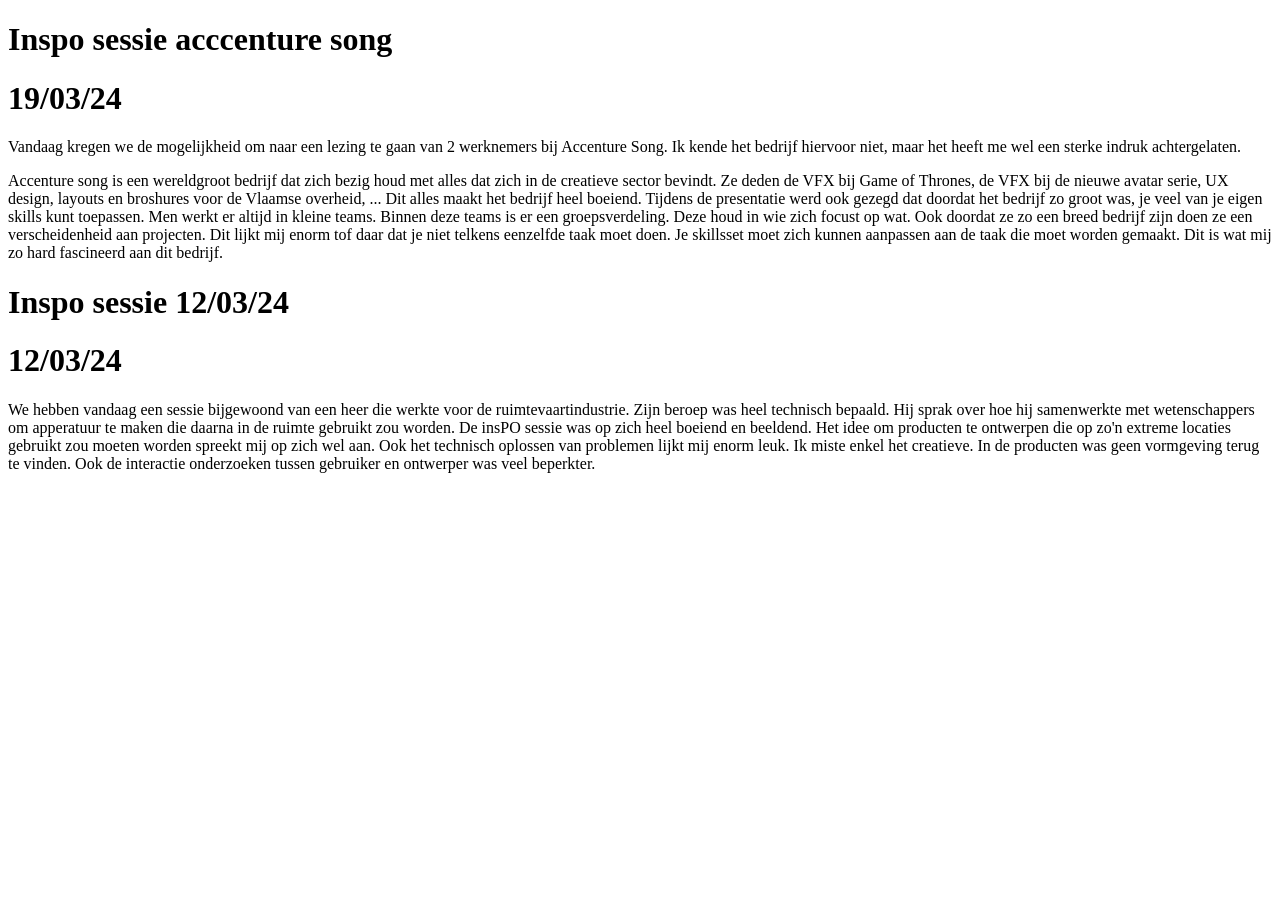
==== index.html @ 51ac7e2a "filename" ====
<!DOCTYPE html>
<html>

<head>
  <link rel="stylesheet" href="blog.css">
  <title> Blog Evert Vantongerloo </title>
  <!-- <link rel="icon" type="image/jpg" href="Images/favicon-dark.svg" id="favicon"> -->
  <!-- <script defer src="index.js"></script> -->
</head>




<body>
  <div class="post">
    <div class="heading">
      <div class="title">
        <h1>Inspo sessie acccenture song</h1>
      </div>
      <div class="date">
        <h1>19/03/24</h1>
      </div>
    </div>
    <div class="voltekst">
      <p>Vandaag kregen we de mogelijkheid om naar een lezing te gaan van 2 werknemers bij Accenture Song.
        Ik kende het bedrijf hiervoor niet, maar het heeft me wel een sterke indruk achtergelaten.
      </p>
      <p>
        Accenture song is een wereldgroot bedrijf dat zich bezig houd met alles dat zich in de creatieve sector bevindt.
        Ze deden de VFX bij Game of Thrones, de VFX bij de nieuwe avatar serie, UX design, layouts en broshures voor de Vlaamse overheid, ...
        Dit alles maakt het bedrijf heel boeiend.
        Tijdens de presentatie werd ook gezegd dat doordat het bedrijf zo groot was, je veel van je eigen skills kunt toepassen.
        Men werkt er altijd in kleine teams.
        Binnen deze teams is er een groepsverdeling.
        Deze houd in wie zich focust op wat.
        Ook doordat ze zo een breed bedrijf zijn doen ze een verscheidenheid aan projecten.
        Dit lijkt mij enorm tof daar dat je niet telkens eenzelfde taak moet doen.
        Je skillsset moet zich kunnen aanpassen aan de taak die moet worden gemaakt.
        Dit is wat mij zo hard fascineerd aan dit bedrijf.
      </p>
    </div>
  </div>




  <div class="post">
    <div class="heading">
      <div class="title">
        <h1>Inspo sessie 12/03/24</h1>
      </div>
      <div class="date">
        <h1>12/03/24</h1>
      </div>
    </div>

    <div class="voltekst">
      <p>We hebben vandaag een sessie bijgewoond van een heer die werkte voor de ruimtevaartindustrie.
        Zijn beroep was heel technisch bepaald.
        Hij sprak over hoe hij samenwerkte met wetenschappers om apperatuur te maken die daarna in de ruimte gebruikt zou worden.
        De insPO sessie was op zich heel boeiend en beeldend.
        Het idee om producten te ontwerpen die op zo'n extreme locaties gebruikt zou moeten worden spreekt mij op zich wel aan.
        Ook het technisch oplossen van problemen lijkt mij enorm leuk.
        Ik miste enkel het creatieve.
        In de producten was geen vormgeving terug te vinden.
        Ook de interactie onderzoeken tussen gebruiker en ontwerper was veel beperkter.
      </p>
    </div>
  </div>
</body>

</html>
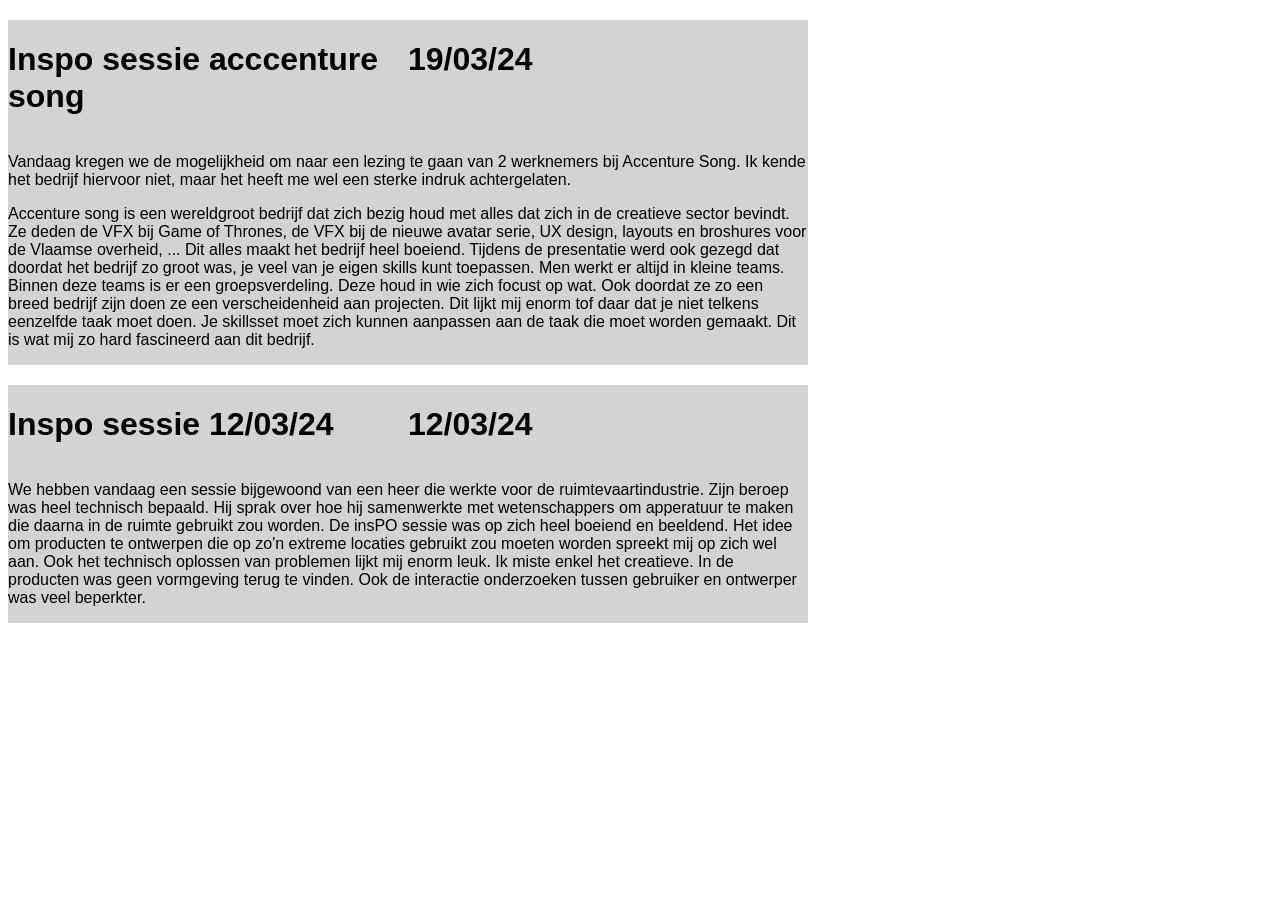
==== commit c8935f9f: "kleine naamaanpassing" ====
--- a/index.html
+++ b/index.html
@@ -2,7 +2,7 @@
 <html>
 
 <head>
-  <link rel="stylesheet" href="blog.css">
+  <link rel="stylesheet" href="index.css">
   <title> Blog Evert Vantongerloo </title>
   <!-- <link rel="icon" type="image/jpg" href="Images/favicon-dark.svg" id="favicon"> -->
   <!-- <script defer src="index.js"></script> -->
--- a/index.css
+++ b/index.css
@@ -0,0 +1,31 @@
+.post{
+  margin-top: 20px;
+  display: flex;
+  flex-direction: column;
+  width: 800px;
+  background-color: lightgray;
+}
+
+.heading{
+  display: flex;
+  flex-direction: row;
+  justify-content: center;
+  position: relative;
+  margin-bottom: 0px;
+  font-family: Arial, Helvetica, sans-serif;
+}
+
+.title{
+  width: 50%;
+  margin-bottom: 0px;
+}
+
+.date{
+  width: 50%;
+  margin-bottom: 0px;
+  justify-content: end;
+}
+
+.voltekst{
+  font-family: Arial, Helvetica, sans-serif;
+}
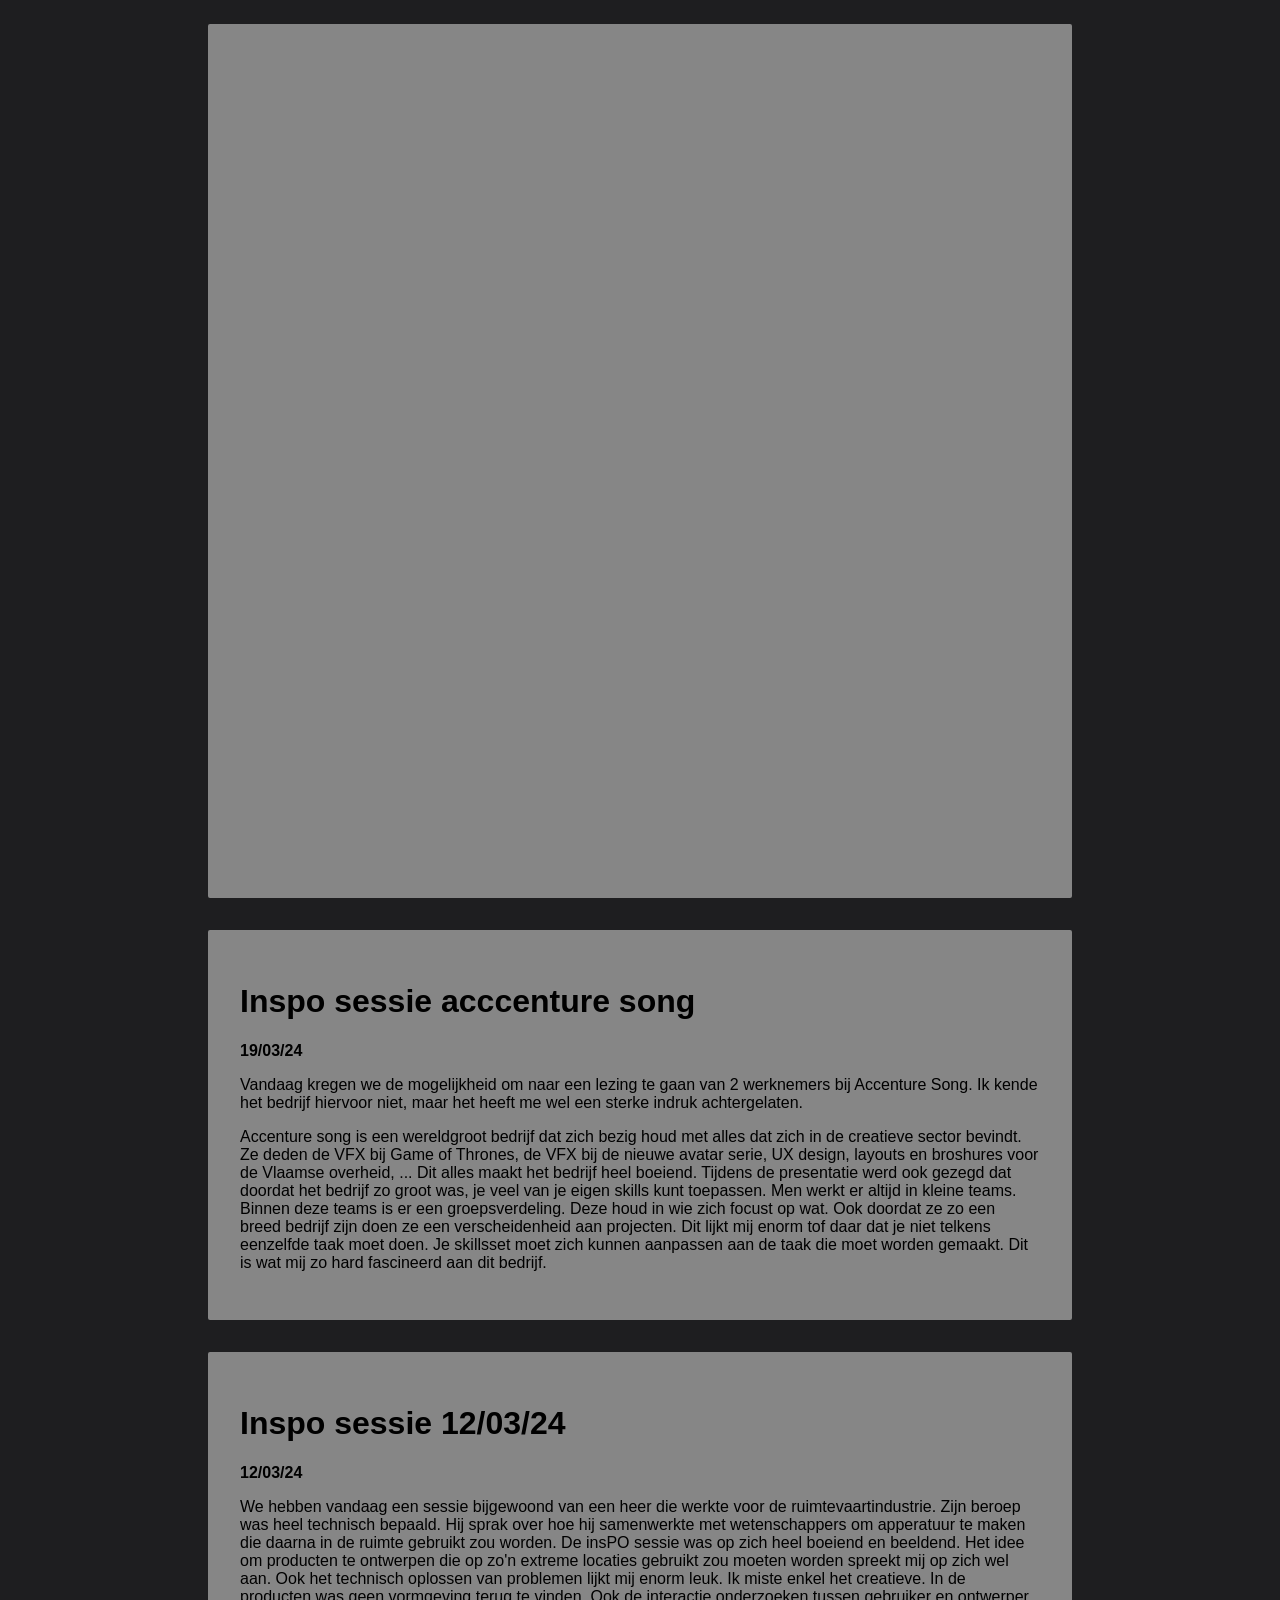
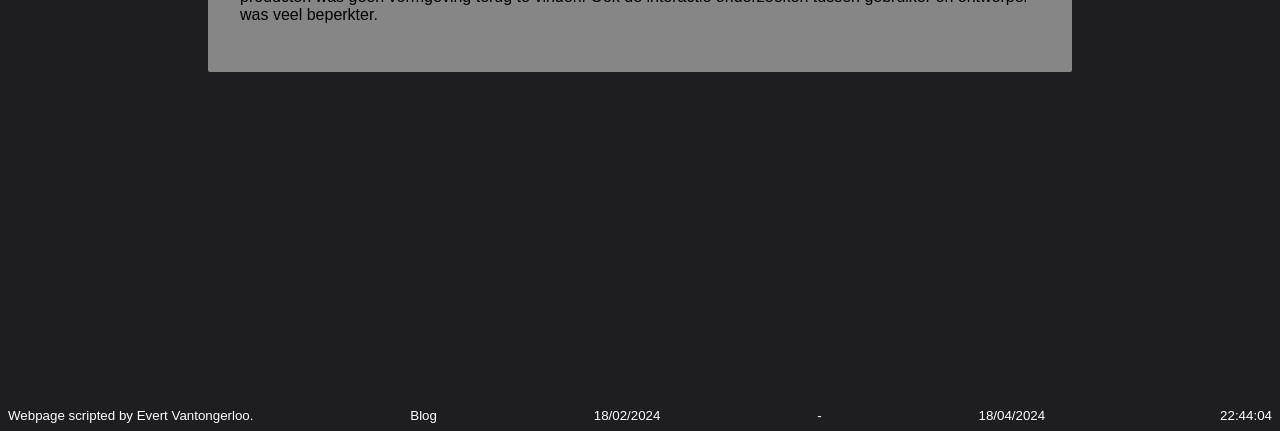
==== commit f603defb: "favicon and layout" ====
--- a/index.html
+++ b/index.html
@@ -4,21 +4,25 @@
 <head>
   <link rel="stylesheet" href="index.css">
   <title> Blog Evert Vantongerloo </title>
+  <link rel="icon" type="image/jpg" href="Images/favicon-dark.svg" id="favicon">
   <!-- <link rel="icon" type="image/jpg" href="Images/favicon-dark.svg" id="favicon"> -->
   <!-- <script defer src="index.js"></script> -->
+  <script defer src="script.js"></script>
 </head>
 
 
 
 
-<body>
+<body style="display: flex; align-items: center; flex-direction: column; background-color: rgb(30, 30, 32);" >
+  <div class="post" style="height: 90vh;">
+  </div>
   <div class="post">
     <div class="heading">
       <div class="title">
         <h1>Inspo sessie acccenture song</h1>
       </div>
       <div class="date">
-        <h1>19/03/24</h1>
+        19/03/24
       </div>
     </div>
     <div class="voltekst">
@@ -50,7 +54,7 @@
         <h1>Inspo sessie 12/03/24</h1>
       </div>
       <div class="date">
-        <h1>12/03/24</h1>
+        12/03/24
       </div>
     </div>
 
@@ -67,6 +71,16 @@
       </p>
     </div>
   </div>
+
+
+  <div class="flexbox-multi-item">
+    <div class="text">Webpage scripted by Evert Vantongerloo.</div>
+    <div class="text">Blog</div>
+    <div class="text">18/02/2024</div>
+    <div class="text">-</div>
+    <div class="text">18/04/2024</div>
+    <div id="current-time"></div>
+  </div>
 </body>
 
 </html>
--- a/index.css
+++ b/index.css
@@ -1,31 +1,75 @@
-.post{
-  margin-top: 20px;
+.post {
+  margin: 2em;
+  margin-top: 1em;
+  margin-bottom: 1em;
   display: flex;
   flex-direction: column;
   width: 800px;
-  background-color: lightgray;
+  background-color: rgb(134, 134, 134);
+  padding: 2em;
+  flex-wrap: wrap;
+  min-width: 400px;
+  border-radius: 2px;
+  transition: border-radius 100ms, background-color 100ms;
 }
 
-.heading{
+.post:hover{
+  background-color: white;
+  border-radius: 10px;
+}
+
+.heading {
   display: flex;
-  flex-direction: row;
-  justify-content: center;
+  flex-direction: column;
+  /* justify-content: center; */
   position: relative;
   margin-bottom: 0px;
   font-family: Arial, Helvetica, sans-serif;
 }
 
-.title{
-  width: 50%;
+.title {
+  width: 100%;
   margin-bottom: 0px;
 }
 
-.date{
-  width: 50%;
+.date {
+  width: 100%;
   margin-bottom: 0px;
   justify-content: end;
+  font-weight: 600;
 }
 
-.voltekst{
+.voltekst {
   font-family: Arial, Helvetica, sans-serif;
+}
+
+
+
+
+/* uit portfolio website */
+.flexbox-multi-item {
+  /*   margin-top: 100px; */
+  display: flex;
+  flex-direction: row;
+  width: 100%;
+  justify-content: space-between;
+  flex-wrap: wrap;
+  margin-top: 20em;
+}
+
+.text,
+#current-time,
+#current-date {
+  display: flex;
+  font-family: Arial, Helvetica, sans-serif;
+  font-weight: 100;
+  font-size: smaller;
+  color: white;
+  flex-direction: row;
+}
+
+#current-time,
+#current-date {
+  width: 70px;
+  justify-content: end;
 }
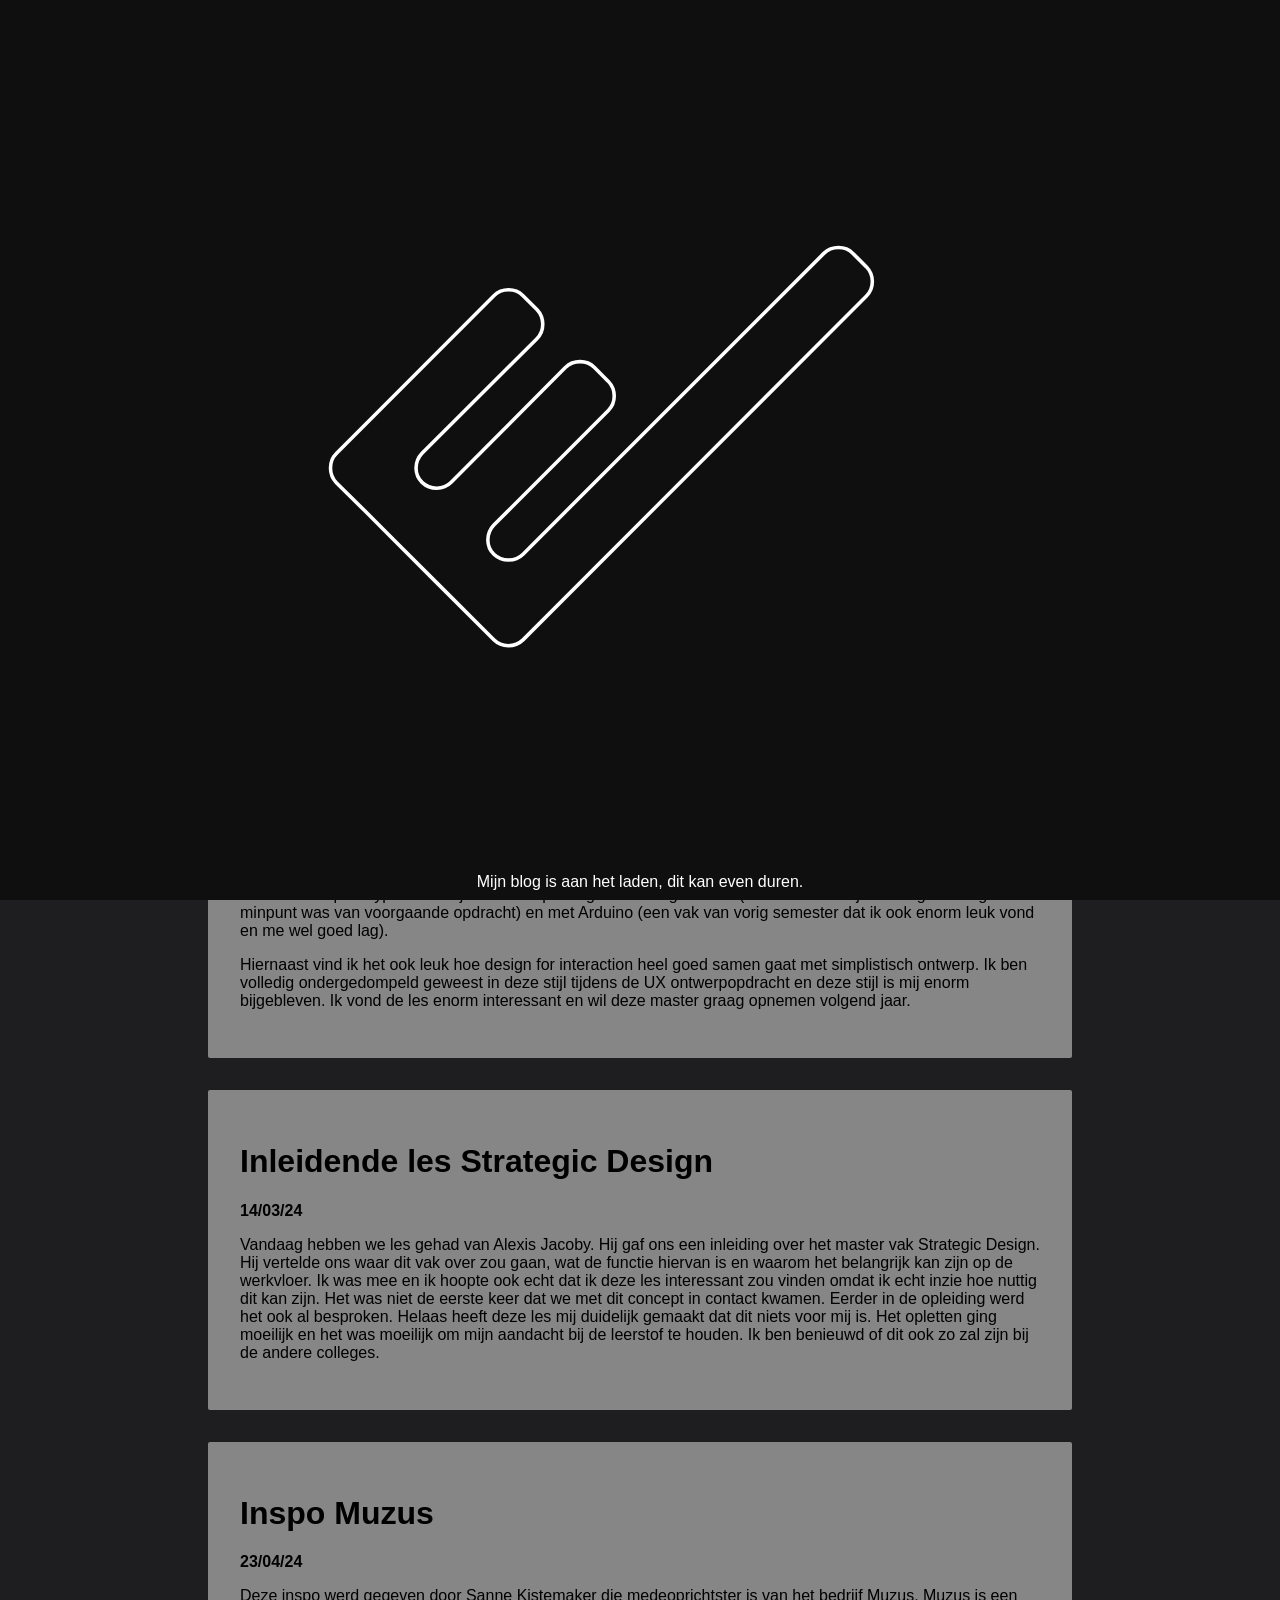
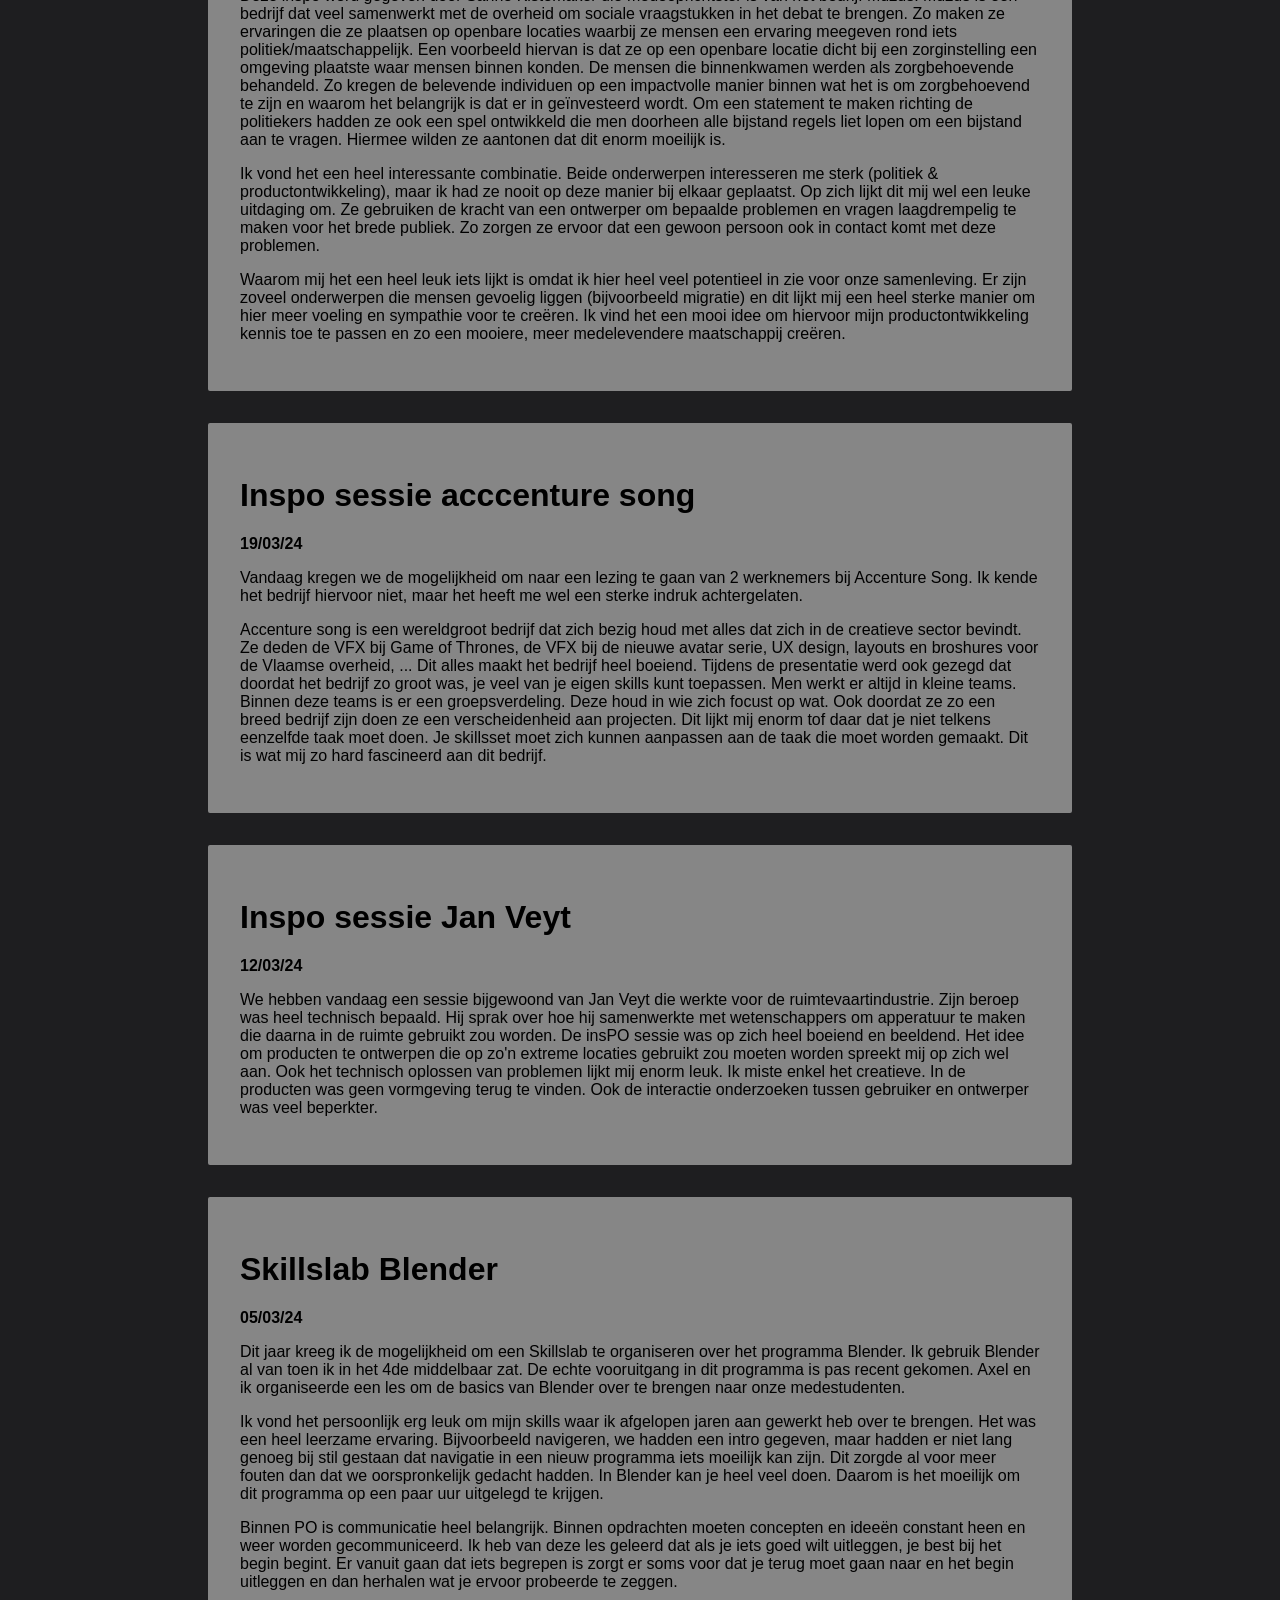
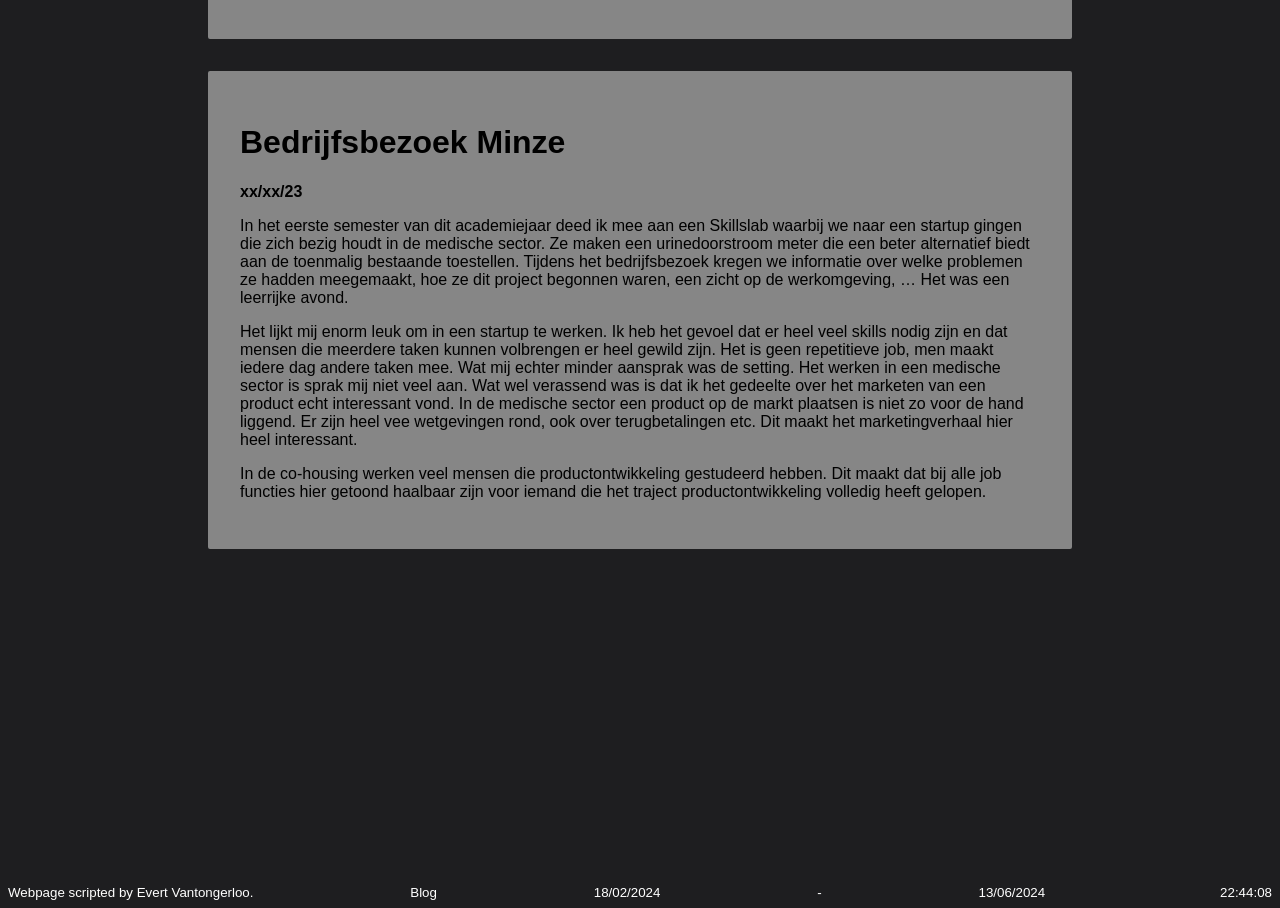
==== commit e8c2c271: "finale versie" ====
--- a/index.html
+++ b/index.html
@@ -2,6 +2,8 @@
 <html>
 
 <head>
+  <script defer src="preloader.js"></script>
+  <link rel="stylesheet" href="preloader.css">
   <link rel="stylesheet" href="index.css">
   <title> Blog Evert Vantongerloo </title>
   <link rel="icon" type="image/jpg" href="Images/favicon-dark.svg" id="favicon">
@@ -12,10 +14,188 @@
 
 
 
-
-<body style="display: flex; align-items: center; flex-direction: column; background-color: rgb(30, 30, 32);" >
-  <div class="post" style="height: 90vh;">
-  </div>
+<body style="display: flex; align-items: center; flex-direction: column; background-color: rgb(30, 30, 32);">
+
+  <div class="loaderContainer">
+    <div class="logoDiv">
+      <svg id="logo" xmlns="http://www.w3.org/2000/svg" xmlns:xlink="http://www.w3.org/1999/xlink" x="0px"
+        viewBox="-3 -3 180 120">
+        <g>
+          <path class="st0" d="M146.9,1.7c-2.2-2.2-5.9-2.2-8.2,0L54.1,86.3c-2.2,2.2-5.9,2.2-8.2,0s-2.2-5.9,0-8.2l32.2-32.2
+		c2.2-2.2,2.2-5.9,0-8.2l-3.9-3.9c-2.2-2.2-5.9-2.2-8.2,0L33.9,66.1c-2.2,2.2-5.9,2.2-8.2,0s-2.2-5.9,0-8.2L58,25.7
+		c2.2-2.2,2.2-5.9,0-8.2l-3.9-3.9c-2.2-2.2-5.9-2.2-8.2,0L9.6,50l-8,8c-2.2,2.2-2.2,5.9,0,8.2l8,7.9l8.2,8.2l12,12l16.1,16.1
+		c2.2,2.2,5.9,2.2,8.2,0l96.6-96.7c2.2-2.2,2.2-5.9,0-8.2L146.9,1.7z" />
+          <circle class="st0 loading" cx="163" cy="29.7" r="8.5" />
+          <circle class="loading-dot" cx="163" cy="29.7" r="8.5" />
+        </g>
+      </svg>
+    </div>
+    <div style=" position: absolute;
+      top: 99%;
+      left: 50%;
+      transform: translate(-50%, -100%);
+      color: white;">
+      Mijn blog is aan het laden, dit kan even duren.
+    </div>
+
+  </div>
+
+
+
+
+
+
+
+
+
+  <div class="post">
+    <h1>Blog Portfolio en Professionalisering.</h1>
+    <div class="voltekst">
+      <p>
+        Naam: Evert Vantongerloo
+      </p>
+      <p>
+        Leeftijd: 22
+      </p>
+      <p>
+        Studierichting: Productontwikkeling (UAntwerpen)
+      </p>
+      <p>
+        Motto: You can’t change the wind but you can adjust the sails.
+      </p>
+
+    </div>
+  </div>
+
+
+
+
+
+
+
+
+
+
+
+  <div class="post">
+    <div class="heading">
+      <div class="title">
+        <h1>Inleidende les Technology Driven Design</h1>
+      </div>
+      <div class="date">
+        28/03/24
+      </div>
+    </div>
+    <div class="voltekst">
+      <p>
+        De Inleiding van Technology Driven Design was echt een interessante les. Tijdens de les werd het verband tussens
+        deze major en de andere twee majors duidelijk uitgelegd. We weten allemaal dat op de dag van vandaag technologie
+        in producten vaak een heel belangrijke rol speelt. Deze technologie ook echt uitwerken en integreren in
+        producten heeft mij altijd heel leuk geleken. Dit is ook waar ik graag in mijn masterproef mee bezig zou willen
+        zijn. Ik vond het echt een interessant topic en ik ben nu ook vrij zeker van welke twee majors ik zou pakken:
+        Technology Driven en UX
+      </p>
+    </div>
+  </div>
+
+
+
+
+
+
+  <div class="post">
+    <div class="heading">
+      <div class="title">
+        <h1>Inleidende les Ontwerpen van interacties</h1>
+      </div>
+      <div class="date">
+        16/03/24
+      </div>
+    </div>
+    <div class="voltekst">
+      <p>
+        Wat ik voornamelijk heb onthouden uit deze les is dat deze master een ook kan benoemd worden met “UX
+        ontwerpoefenign xxl”. Ik vond de UX ontwerpoefening van vorig semester oprecht heel leuk. Het ontwerpen van
+        interactie speelt enorm tot de verbeelding. Hierbij werd tijdens de les gezegd dat er nu ook meer zou gekeken
+        worden naar prototypes waarbij er met 3D prints gewerkt mag worden (iets wat naar mijn mening het enige echte
+        minpunt was van voorgaande opdracht) en met Arduino (een vak van vorig semester dat ik ook enorm leuk vond en me
+        wel goed lag).
+      </p>
+      <p>
+        Hiernaast vind ik het ook leuk hoe design for interaction heel goed samen gaat met simplistisch ontwerp. Ik ben
+        volledig ondergedompeld geweest in deze stijl tijdens de UX ontwerpopdracht en deze stijl is mij enorm
+        bijgebleven. Ik vond de les enorm interessant en wil deze master graag opnemen volgend jaar.
+      </p>
+    </div>
+  </div>
+
+
+
+
+
+  <div class="post">
+    <div class="heading">
+      <div class="title">
+        <h1>Inleidende les Strategic Design</h1>
+      </div>
+      <div class="date">
+        14/03/24
+      </div>
+    </div>
+    <div class="voltekst">
+      <p>
+        Vandaag hebben we les gehad van Alexis Jacoby. Hij gaf ons een inleiding over het master vak Strategic Design.
+        Hij vertelde ons waar dit vak over zou gaan, wat de functie hiervan is en waarom het belangrijk kan zijn op de
+        werkvloer. Ik was mee en ik hoopte ook echt dat ik deze les interessant zou vinden omdat ik echt inzie hoe
+        nuttig dit kan zijn. Het was niet de eerste keer dat we met dit concept in contact kwamen. Eerder in de
+        opleiding werd het ook al besproken. Helaas heeft deze les mij duidelijk gemaakt dat dit niets voor mij is. Het
+        opletten ging moeilijk en het was moeilijk om mijn aandacht bij de leerstof te houden. Ik ben benieuwd of dit
+        ook zo zal zijn bij de andere colleges.
+      </p>
+    </div>
+  </div>
+
+
+
+
+  <div class="post">
+    <div class="heading">
+      <div class="title">
+        <h1>Inspo Muzus</h1>
+      </div>
+      <div class="date">
+        23/04/24
+      </div>
+    </div>
+    <div class="voltekst">
+      <p>Deze inspo werd gegeven door Sanne Kistemaker die medeoprichtster is van het bedrijf Muzus. Muzus is een
+        bedrijf dat veel samenwerkt met de overheid om sociale vraagstukken in het debat te brengen. Zo maken ze
+        ervaringen die ze plaatsen op openbare locaties waarbij ze mensen een ervaring meegeven rond iets
+        politiek/maatschappelijk. Een voorbeeld hiervan is dat ze op een openbare locatie dicht bij een zorginstelling
+        een omgeving plaatste waar mensen binnen konden. De mensen die binnenkwamen werden als zorgbehoevende behandeld.
+        Zo kregen de belevende individuen op een impactvolle manier binnen wat het is om zorgbehoevend te zijn en waarom
+        het belangrijk is dat er in geïnvesteerd wordt. Om een statement te maken richting de politiekers hadden ze ook
+        een spel ontwikkeld die men doorheen alle bijstand regels liet lopen om een bijstand aan te vragen. Hiermee
+        wilden ze aantonen dat dit enorm moeilijk is.
+      </p>
+      <p>Ik vond het een heel interessante combinatie. Beide onderwerpen interesseren me sterk (politiek &
+        productontwikkeling), maar ik had ze nooit op deze manier bij elkaar geplaatst. Op zich lijkt dit mij wel een
+        leuke uitdaging om. Ze gebruiken de kracht van een ontwerper om bepaalde
+        problemen en vragen laagdrempelig te maken voor het brede publiek. Zo zorgen ze ervoor dat een gewoon persoon
+        ook in contact komt met deze problemen.
+      </p>
+      <p>
+        Waarom mij het een heel leuk iets lijkt is omdat ik hier heel veel potentieel in zie voor onze samenleving. Er
+        zijn zoveel onderwerpen die mensen gevoelig liggen (bijvoorbeeld migratie) en dit lijkt mij een heel sterke
+        manier om hier meer voeling en sympathie voor te creëren. Ik vind het een mooi idee om hiervoor mijn
+        productontwikkeling kennis toe te passen en zo een mooiere, meer medelevendere maatschappij creëren.
+      </p>
+    </div>
+  </div>
+
+
+
+
   <div class="post">
     <div class="heading">
       <div class="title">
@@ -31,9 +211,11 @@
       </p>
       <p>
         Accenture song is een wereldgroot bedrijf dat zich bezig houd met alles dat zich in de creatieve sector bevindt.
-        Ze deden de VFX bij Game of Thrones, de VFX bij de nieuwe avatar serie, UX design, layouts en broshures voor de Vlaamse overheid, ...
+        Ze deden de VFX bij Game of Thrones, de VFX bij de nieuwe avatar serie, UX design, layouts en broshures voor de
+        Vlaamse overheid, ...
         Dit alles maakt het bedrijf heel boeiend.
-        Tijdens de presentatie werd ook gezegd dat doordat het bedrijf zo groot was, je veel van je eigen skills kunt toepassen.
+        Tijdens de presentatie werd ook gezegd dat doordat het bedrijf zo groot was, je veel van je eigen skills kunt
+        toepassen.
         Men werkt er altijd in kleine teams.
         Binnen deze teams is er een groepsverdeling.
         Deze houd in wie zich focust op wat.
@@ -51,7 +233,7 @@
   <div class="post">
     <div class="heading">
       <div class="title">
-        <h1>Inspo sessie 12/03/24</h1>
+        <h1>Inspo sessie Jan Veyt</h1>
       </div>
       <div class="date">
         12/03/24
@@ -59,11 +241,13 @@
     </div>
 
     <div class="voltekst">
-      <p>We hebben vandaag een sessie bijgewoond van een heer die werkte voor de ruimtevaartindustrie.
+      <p>We hebben vandaag een sessie bijgewoond van Jan Veyt die werkte voor de ruimtevaartindustrie.
         Zijn beroep was heel technisch bepaald.
-        Hij sprak over hoe hij samenwerkte met wetenschappers om apperatuur te maken die daarna in de ruimte gebruikt zou worden.
+        Hij sprak over hoe hij samenwerkte met wetenschappers om apperatuur te maken die daarna in de ruimte gebruikt
+        zou worden.
         De insPO sessie was op zich heel boeiend en beeldend.
-        Het idee om producten te ontwerpen die op zo'n extreme locaties gebruikt zou moeten worden spreekt mij op zich wel aan.
+        Het idee om producten te ontwerpen die op zo'n extreme locaties gebruikt zou moeten worden spreekt mij op zich
+        wel aan.
         Ook het technisch oplossen van problemen lijkt mij enorm leuk.
         Ik miste enkel het creatieve.
         In de producten was geen vormgeving terug te vinden.
@@ -71,6 +255,73 @@
       </p>
     </div>
   </div>
+
+
+
+  <div class="post">
+    <div class="heading">
+      <div class="title">
+        <h1>Skillslab Blender</h1>
+      </div>
+      <div class="date">
+        05/03/24
+      </div>
+    </div>
+
+    <div class="voltekst">
+      <p>Dit jaar kreeg ik de mogelijkheid om een Skillslab te organiseren over het programma Blender. Ik gebruik
+        Blender al van toen ik in het 4de middelbaar zat. De echte vooruitgang in dit programma is pas recent gekomen.
+        Axel en ik organiseerde een les om de basics van Blender over te brengen naar onze medestudenten.
+      </p>
+      <p>Ik vond het persoonlijk erg leuk om mijn skills waar ik afgelopen jaren aan gewerkt heb over te brengen. Het
+        was een heel leerzame ervaring. Bijvoorbeeld navigeren, we hadden een intro gegeven, maar hadden er niet lang
+        genoeg bij stil gestaan dat navigatie in een nieuw programma iets moeilijk kan zijn. Dit zorgde al voor meer
+        fouten dan dat we oorspronkelijk gedacht hadden. In Blender kan je heel veel doen. Daarom is het moeilijk om dit
+        programma op een paar uur uitgelegd te krijgen.
+      </p>
+      <p> Binnen PO is communicatie heel belangrijk. Binnen opdrachten moeten concepten en ideeën constant heen en weer
+        worden gecommuniceerd. Ik heb van deze les geleerd dat als je iets goed wilt uitleggen, je best bij het begin
+        begint. Er vanuit gaan dat iets begrepen is zorgt er soms voor dat je terug moet gaan naar en het begin
+        uitleggen en dan herhalen wat je ervoor probeerde te zeggen.
+      </p>
+    </div>
+  </div>
+
+
+
+  <div class="post">
+    <div class="heading">
+      <div class="title">
+        <h1>Bedrijfsbezoek Minze</h1>
+      </div>
+      <div class="date">
+        xx/xx/23
+      </div>
+    </div>
+
+    <div class="voltekst">
+      <p>In het eerste semester van dit academiejaar deed ik mee aan een Skillslab waarbij we naar een startup gingen
+        die zich bezig houdt in de medische sector. Ze maken een urinedoorstroom meter die een beter alternatief biedt
+        aan de toenmalig bestaande toestellen. Tijdens het bedrijfsbezoek kregen we informatie over welke problemen ze
+        hadden meegemaakt, hoe ze dit project begonnen waren, een zicht op de werkomgeving, … Het was een leerrijke
+        avond.
+      </p>
+      <p>
+        Het lijkt mij enorm leuk om in een startup te werken. Ik heb het gevoel dat er heel veel skills nodig zijn en
+        dat mensen die meerdere taken kunnen volbrengen er heel gewild zijn. Het is geen repetitieve job, men maakt
+        iedere dag andere taken mee. Wat mij echter minder aansprak was de setting. Het werken in een medische sector is
+        sprak mij niet veel aan. Wat wel verassend was is dat ik het gedeelte over het marketen van een product echt
+        interessant vond. In de medische sector een product op de markt plaatsen is niet zo voor de hand liggend. Er
+        zijn heel vee wetgevingen rond, ook over terugbetalingen etc. Dit maakt het marketingverhaal hier heel
+        interessant.
+      </p>
+      <p>
+        In de co-housing werken veel mensen die productontwikkeling gestudeerd hebben. Dit maakt dat bij alle job
+        functies hier getoond haalbaar zijn voor iemand die het traject productontwikkeling volledig heeft gelopen.
+      </p>
+    </div>
+  </div>
+
 
 
   <div class="flexbox-multi-item">
@@ -78,7 +329,7 @@
     <div class="text">Blog</div>
     <div class="text">18/02/2024</div>
     <div class="text">-</div>
-    <div class="text">18/04/2024</div>
+    <div class="text">13/06/2024</div>
     <div id="current-time"></div>
   </div>
 </body>
--- a/preloader.css
+++ b/preloader.css
@@ -0,0 +1,95 @@
+/* Main container for the loader */
+.loaderContainer {
+  display: flex;
+  flex-direction: column;
+  margin: 0px;
+  padding: 0px;
+  top: 0px;
+  left: 0px;
+  position: fixed;
+  width: 100%;
+  height: 100%;
+  background: rgb(15, 15, 16);
+  z-index: 100;
+}
+
+.disappear {
+  animation: vanish 1s forwards;
+}
+
+.loaderContainer.disappear {
+  transform: translateY(100%);
+}
+
+@keyframes vanish {
+  from {
+    transform: translateY(0%);
+  }
+
+  to {
+    transform: translateY(-100%);
+  }
+
+  /*   100%{
+    opacity: 0;
+    visibility: hidden; */
+}
+
+
+/* SVG logo */
+#logo {
+  position: absolute;
+  top: 50%;
+  left: 50%;
+  transform: translate(-50%, -50%);
+  stroke: white;
+  fill: none;
+  stroke-width: 1px;
+}
+
+/* Animation for the path */
+#logo path {
+  stroke-dasharray: 645px;
+  stroke-dashoffset: 645px;
+  animation: line-anim 2s ease forwards;
+  animation-delay: 1s;
+}
+
+/* Animation for the circle */
+#logo circle {
+  stroke-dasharray: 55px;
+  stroke-dashoffset: 55px;
+  animation: line-anim 2s ease forwards;
+  fill: #ffffff;
+  /* White color for the dot */
+  opacity: 0;
+  /* Initially hidden */
+}
+
+/* Blink animation for the dot */
+@keyframes blink {
+
+  0%,
+  100% {
+    opacity: 0;
+  }
+
+  50% {
+    opacity: 1;
+  }
+}
+
+/* Styling for the loading dot */
+#logo circle.loading-dot {
+  animation: blink 1s infinite;
+  /* Blink animation */
+  animation-delay: 3s;
+  /* Delay blinking animation */
+}
+
+/* Animation for drawing the path */
+@keyframes line-anim {
+  to {
+    stroke-dashoffset: 0;
+  }
+}
--- a/index.css
+++ b/index.css
@@ -39,7 +39,7 @@
   font-weight: 600;
 }
 
-.voltekst {
+body {
   font-family: Arial, Helvetica, sans-serif;
 }
 
